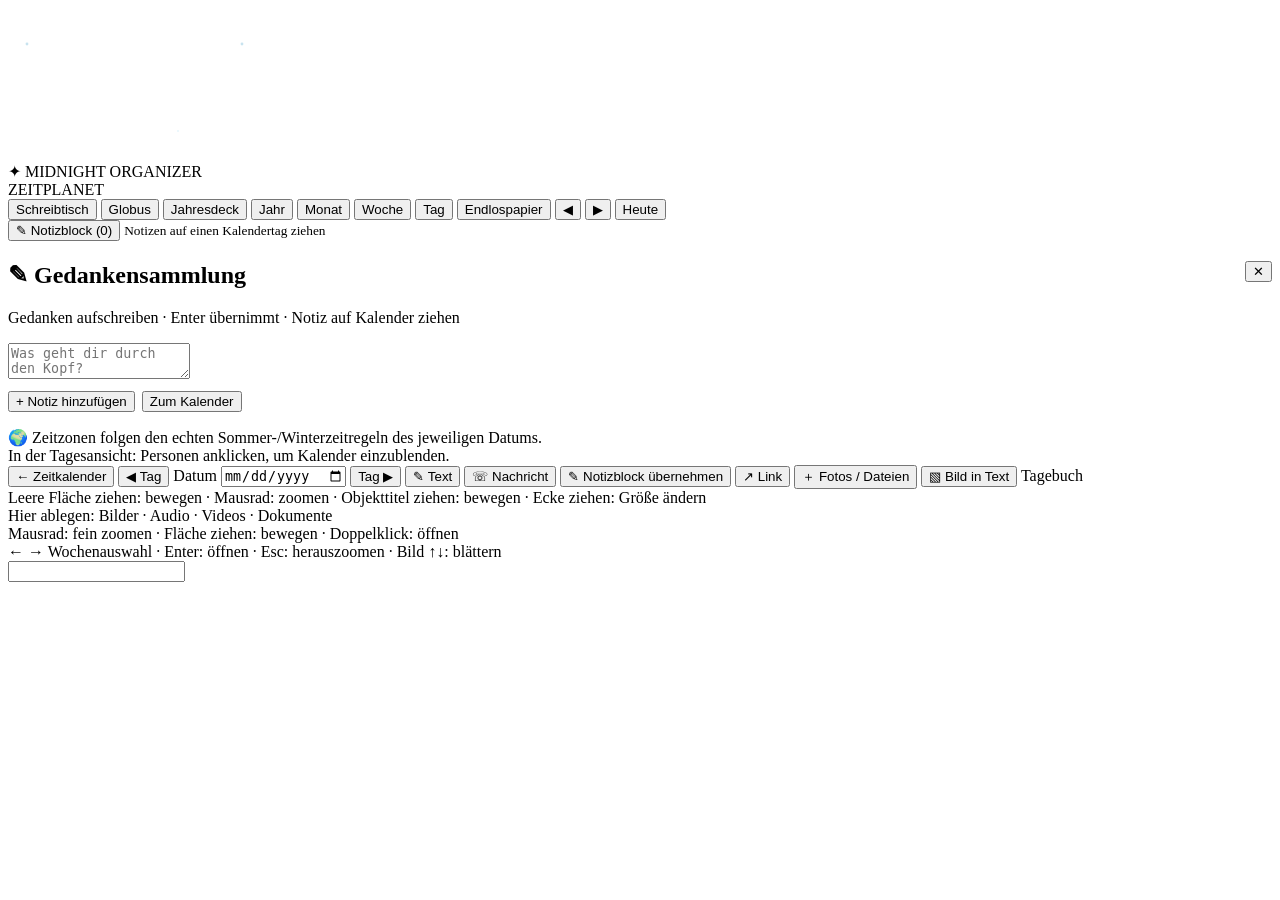
==== web/index.html @ ccb2a014 "Version7 kauderwelsch" ====
<!doctype html>
<html lang="de">
<head>
<meta charset="utf-8">
<meta name="viewport" content="width=device-width,initial-scale=1">
<title>Midnight Organizer · Zeitwelt V7 · Lesbar</title>
<link rel="stylesheet" href="/app.css">
<link rel="stylesheet" href="/paper.css">
</head>
<body>
<svg id="space" xmlns="http://www.w3.org/2000/svg" aria-label="Zoombarer Kalender">
<defs>
<radialGradient id="ocean" cx="35%" cy="28%">
<stop offset="0" stop-color="#3e9fb3"/>
<stop offset=".5" stop-color="#166b91"/>
<stop offset="1" stop-color="#062339"/>
</radialGradient>
<radialGradient id="light" cx="28%" cy="24%">
<stop offset="0" stop-color="#c4fbe4" stop-opacity=".36"/>
<stop offset="1" stop-color="#185078" stop-opacity="0"/>
</radialGradient>
<linearGradient id="northTint" x1="0" y1="0" x2="0" y2="1">
<stop offset="0" stop-color="#f4bd7b" stop-opacity=".3"/>
<stop offset="1" stop-color="#f4bd7b" stop-opacity="0"/>
</linearGradient>
<linearGradient id="southTint" x1="0" y1="1" x2="0" y2="0">
<stop offset="0" stop-color="#75c9ff" stop-opacity=".25"/>
<stop offset="1" stop-color="#75c9ff" stop-opacity="0"/>
</linearGradient>
<filter id="shadow" x="-50%" y="-50%" width="200%" height="200%">
<feDropShadow dx="0" dy="12" stdDeviation="17" flood-color="#000" flood-opacity=".7"/>
</filter>
<pattern id="stars" width="215" height="190" patternUnits="userSpaceOnUse">
<circle cx="19" cy="36" r="1.4" fill="#b1d7e9" opacity=".7"/>
<circle cx="170" cy="123" r="1" fill="#c5e8f7" opacity=".44"/>
<circle cx="107" cy="177" r="1.9" fill="#71adcb" opacity=".36"/>
</pattern>
<clipPath id="earthClip">
<circle cx="0" cy="0" r="350"/>
</clipPath>
</defs>
<g id="camera">
<rect x="-9000" y="-9000" width="18000" height="18000" fill="url(#stars)" pointer-events="none"/>
<g id="world">
</g>
</g>
</svg>
<div id="top">
<div class="glass">
<div class="brand">✦ MIDNIGHT ORGANIZER</div>
<div class="minor" id="range">ZEITPLANET</div>
<div id="zoomtrack">
<div id="zoomfill">
</div>
</div>
</div>
<div class="glass buttons" id="levels">
<button data-level="-1">Schreibtisch</button>
<button data-level="0">Globus</button>
<button data-level="1">Jahresdeck</button>
<button data-level="2">Jahr</button>
<button data-level="3">Monat</button>
<button data-level="4">Woche</button>
<button data-level="5">Tag</button>
<button data-level="6">Endlospapier</button>
<button id="prev">◀</button>
<button id="next">▶</button>
<button id="today">Heute</button>
</div>
<div class="glass" id="people">
</div>
</div>
<div id="tray">
<button id="openNotes">✎ Notizblock (<span id="noteCount">0</span>)</button>
<small>Notizen auf einen Kalendertag ziehen</small>
</div>
<section id="notepad">
<button id="closeNotes" style="float:right">✕</button>
<h2>✎ Gedankensammlung</h2>
<p class="hint">Gedanken aufschreiben · Enter übernimmt · Notiz auf Kalender ziehen</p>
<textarea id="noteInput" placeholder="Was geht dir durch den Kopf?">
</textarea>
<div style="display:flex;gap:7px;margin-top:8px">
<button id="addNote">+ Notiz hinzufügen</button>
<button id="noteCalendar">Zum Kalender</button>
</div>
<ul id="noteList">
</ul>
</section>
<div id="tip">🌍 Zeitzonen folgen den echten Sommer-/Winterzeitregeln des jeweiligen Datums. <br>In der Tagesansicht: Personen anklicken, um Kalender einzublenden.</div>
<section id="paperOverlay" aria-label="Endlos-Tagebuch">
<div id="paperWorld">
<div id="paperCanvas">
</div>
</div>
<nav id="paperToolbar">
<button onclick="window.paperAPI?.back()">← Zeitkalender</button>
<button id="paperPrev">◀ Tag</button>
<label>Datum <input id="paperDay" type="date">
</label>
<button id="paperNext">Tag ▶</button>
<button id="paperAddText">✎ Text</button>
<button id="paperAddMsg">☏ Nachricht</button>
<button id="paperImportNotes">✎ Notizblock übernehmen</button>
<button id="paperAddLink">↗ Link</button>
<button id="paperAddFiles">＋ Fotos / Dateien</button>
<button id="paperFloatImg">▧ Bild in Text</button>
<input id="paperFiles" type="file" multiple hidden>
<span id="paperMsg">Tagebuch</span>
</nav>
<div id="paperHint">Leere Fläche ziehen: bewegen · Mausrad: zoomen · Objekttitel ziehen: bewegen · Ecke ziehen: Größe ändern</div>
<div id="paperDrop">Hier ablegen: Bilder · Audio · Videos · Dokumente</div>
</section>
<div id="bottom">
<div class="bubble" id="status">Mausrad: fein zoomen · Fläche ziehen: bewegen · Doppelklick: öffnen</div>
<div class="bubble">← → Wochenauswahl · Enter: öffnen · Esc: herauszoomen · Bild ↑↓: blättern</div>
</div>
<input id="editor" aria-label="Kartentitel bearbeiten" maxlength="140"/>
<script src="/01-state.js">
</script>
<script src="/02-time.js">
</script>
<script src="/03-storage.js">
</script>
<script src="/04-svg-utils.js">
</script>
<script src="/05-scenes.js">
</script>
<script src="/06-camera.js">
</script>
<script src="/07-input.js">
</script>
<script src="/08-start.js">
</script>
<script src="/paper.js">
</script>
</body>
</html>
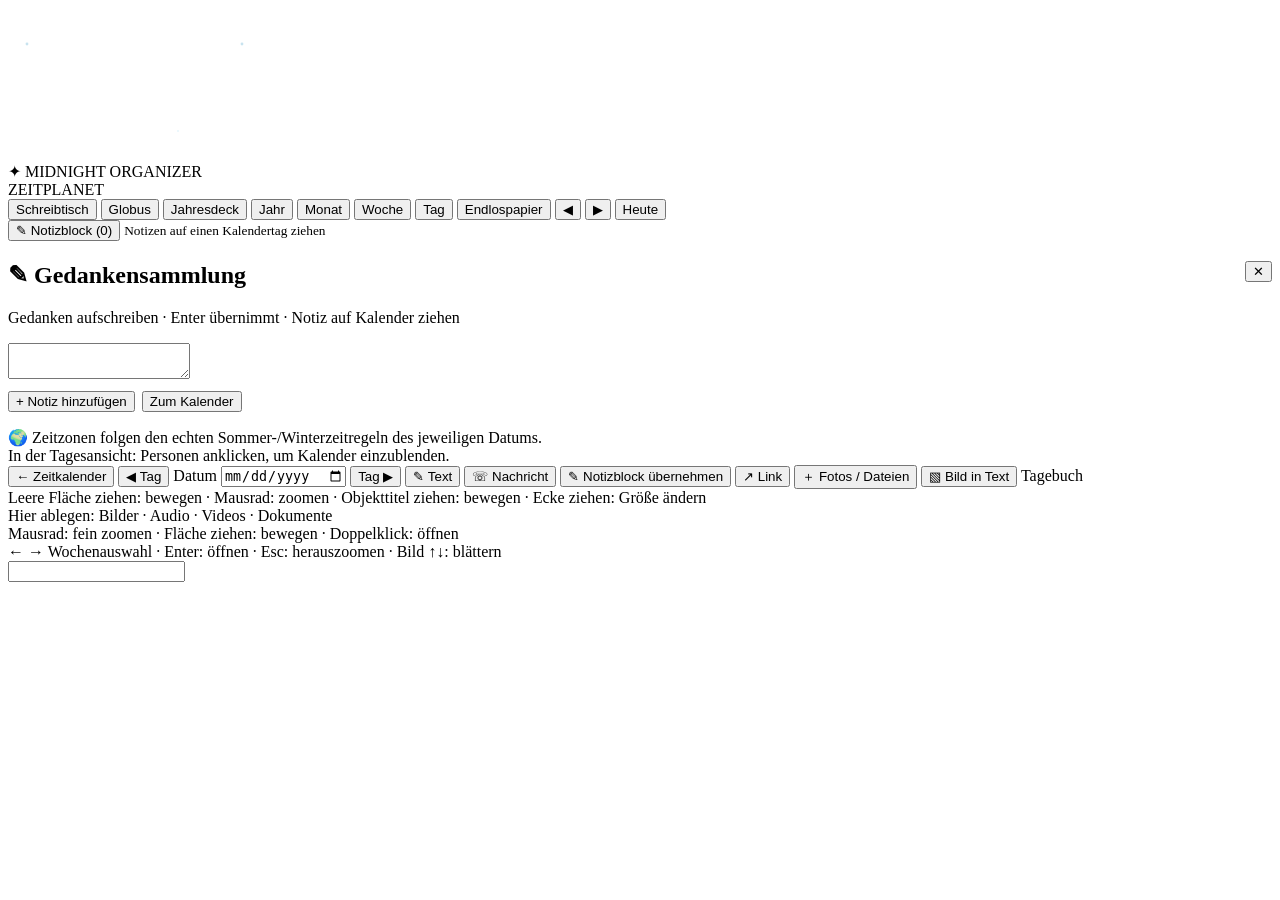
==== commit b0fcd275: "Langsam wird's leserlicher!" ====
--- a/web/index.html
+++ b/web/index.html
@@ -1,139 +1,143 @@
 <!doctype html>
 <html lang="de">
-<head>
-<meta charset="utf-8">
-<meta name="viewport" content="width=device-width,initial-scale=1">
-<title>Midnight Organizer · Zeitwelt V7 · Lesbar</title>
-<link rel="stylesheet" href="/app.css">
-<link rel="stylesheet" href="/paper.css">
-</head>
-<body>
-<svg id="space" xmlns="http://www.w3.org/2000/svg" aria-label="Zoombarer Kalender">
-<defs>
-<radialGradient id="ocean" cx="35%" cy="28%">
-<stop offset="0" stop-color="#3e9fb3"/>
-<stop offset=".5" stop-color="#166b91"/>
-<stop offset="1" stop-color="#062339"/>
-</radialGradient>
-<radialGradient id="light" cx="28%" cy="24%">
-<stop offset="0" stop-color="#c4fbe4" stop-opacity=".36"/>
-<stop offset="1" stop-color="#185078" stop-opacity="0"/>
-</radialGradient>
-<linearGradient id="northTint" x1="0" y1="0" x2="0" y2="1">
-<stop offset="0" stop-color="#f4bd7b" stop-opacity=".3"/>
-<stop offset="1" stop-color="#f4bd7b" stop-opacity="0"/>
-</linearGradient>
-<linearGradient id="southTint" x1="0" y1="1" x2="0" y2="0">
-<stop offset="0" stop-color="#75c9ff" stop-opacity=".25"/>
-<stop offset="1" stop-color="#75c9ff" stop-opacity="0"/>
-</linearGradient>
-<filter id="shadow" x="-50%" y="-50%" width="200%" height="200%">
-<feDropShadow dx="0" dy="12" stdDeviation="17" flood-color="#000" flood-opacity=".7"/>
-</filter>
-<pattern id="stars" width="215" height="190" patternUnits="userSpaceOnUse">
-<circle cx="19" cy="36" r="1.4" fill="#b1d7e9" opacity=".7"/>
-<circle cx="170" cy="123" r="1" fill="#c5e8f7" opacity=".44"/>
-<circle cx="107" cy="177" r="1.9" fill="#71adcb" opacity=".36"/>
-</pattern>
-<clipPath id="earthClip">
-<circle cx="0" cy="0" r="350"/>
-</clipPath>
-</defs>
-<g id="camera">
-<rect x="-9000" y="-9000" width="18000" height="18000" fill="url(#stars)" pointer-events="none"/>
-<g id="world">
-</g>
-</g>
-</svg>
-<div id="top">
-<div class="glass">
-<div class="brand">✦ MIDNIGHT ORGANIZER</div>
-<div class="minor" id="range">ZEITPLANET</div>
-<div id="zoomtrack">
-<div id="zoomfill">
-</div>
-</div>
-</div>
-<div class="glass buttons" id="levels">
-<button data-level="-1">Schreibtisch</button>
-<button data-level="0">Globus</button>
-<button data-level="1">Jahresdeck</button>
-<button data-level="2">Jahr</button>
-<button data-level="3">Monat</button>
-<button data-level="4">Woche</button>
-<button data-level="5">Tag</button>
-<button data-level="6">Endlospapier</button>
-<button id="prev">◀</button>
-<button id="next">▶</button>
-<button id="today">Heute</button>
-</div>
-<div class="glass" id="people">
-</div>
-</div>
-<div id="tray">
-<button id="openNotes">✎ Notizblock (<span id="noteCount">0</span>)</button>
-<small>Notizen auf einen Kalendertag ziehen</small>
-</div>
-<section id="notepad">
-<button id="closeNotes" style="float:right">✕</button>
-<h2>✎ Gedankensammlung</h2>
-<p class="hint">Gedanken aufschreiben · Enter übernimmt · Notiz auf Kalender ziehen</p>
-<textarea id="noteInput" placeholder="Was geht dir durch den Kopf?">
-</textarea>
-<div style="display:flex;gap:7px;margin-top:8px">
-<button id="addNote">+ Notiz hinzufügen</button>
-<button id="noteCalendar">Zum Kalender</button>
-</div>
-<ul id="noteList">
-</ul>
-</section>
-<div id="tip">🌍 Zeitzonen folgen den echten Sommer-/Winterzeitregeln des jeweiligen Datums. <br>In der Tagesansicht: Personen anklicken, um Kalender einzublenden.</div>
-<section id="paperOverlay" aria-label="Endlos-Tagebuch">
-<div id="paperWorld">
-<div id="paperCanvas">
-</div>
-</div>
-<nav id="paperToolbar">
-<button onclick="window.paperAPI?.back()">← Zeitkalender</button>
-<button id="paperPrev">◀ Tag</button>
-<label>Datum <input id="paperDay" type="date">
-</label>
-<button id="paperNext">Tag ▶</button>
-<button id="paperAddText">✎ Text</button>
-<button id="paperAddMsg">☏ Nachricht</button>
-<button id="paperImportNotes">✎ Notizblock übernehmen</button>
-<button id="paperAddLink">↗ Link</button>
-<button id="paperAddFiles">＋ Fotos / Dateien</button>
-<button id="paperFloatImg">▧ Bild in Text</button>
-<input id="paperFiles" type="file" multiple hidden>
-<span id="paperMsg">Tagebuch</span>
-</nav>
-<div id="paperHint">Leere Fläche ziehen: bewegen · Mausrad: zoomen · Objekttitel ziehen: bewegen · Ecke ziehen: Größe ändern</div>
-<div id="paperDrop">Hier ablegen: Bilder · Audio · Videos · Dokumente</div>
-</section>
-<div id="bottom">
-<div class="bubble" id="status">Mausrad: fein zoomen · Fläche ziehen: bewegen · Doppelklick: öffnen</div>
-<div class="bubble">← → Wochenauswahl · Enter: öffnen · Esc: herauszoomen · Bild ↑↓: blättern</div>
-</div>
-<input id="editor" aria-label="Kartentitel bearbeiten" maxlength="140"/>
-<script src="/01-state.js">
-</script>
-<script src="/02-time.js">
-</script>
-<script src="/03-storage.js">
-</script>
-<script src="/04-svg-utils.js">
-</script>
-<script src="/05-scenes.js">
-</script>
-<script src="/06-camera.js">
-</script>
-<script src="/07-input.js">
-</script>
-<script src="/08-start.js">
-</script>
-<script src="/paper.js">
-</script>
-</body>
+    <head>
+        <meta charset="utf-8">
+        <meta name="viewport" content="width=device-width,initial-scale=1">
+        <title>Midnight Organizer · Zeitwelt V8 · Unterrichtscode</title>
+        <link rel="stylesheet" href="/app.css">
+        <link rel="stylesheet" href="/paper.css">
+    </head>
+    <body>
+        <svg id="space" xmlns="http://www.w3.org/2000/svg" aria-label="Zoombarer Kalender">
+            <defs>
+                <radialGradient id="ocean" cx="35%" cy="28%">
+                    <stop offset="0" stop-color="#3e9fb3"/>
+                    <stop offset=".5" stop-color="#166b91"/>
+                    <stop offset="1" stop-color="#062339"/>
+                </radialGradient>
+                <radialGradient id="light" cx="28%" cy="24%">
+                    <stop offset="0" stop-color="#c4fbe4" stop-opacity=".36"/>
+                    <stop offset="1" stop-color="#185078" stop-opacity="0"/>
+                </radialGradient>
+                <linearGradient id="northTint" x1="0" y1="0" x2="0" y2="1">
+                    <stop offset="0" stop-color="#f4bd7b" stop-opacity=".3"/>
+                    <stop offset="1" stop-color="#f4bd7b" stop-opacity="0"/>
+                </linearGradient>
+                <linearGradient id="southTint" x1="0" y1="1" x2="0" y2="0">
+                    <stop offset="0" stop-color="#75c9ff" stop-opacity=".25"/>
+                    <stop offset="1" stop-color="#75c9ff" stop-opacity="0"/>
+                </linearGradient>
+                <filter id="shadow" x="-50%" y="-50%" width="200%" height="200%">
+                    <feDropShadow dx="0" dy="12" stdDeviation="17" flood-color="#000" flood-opacity=".7"/>
+                </filter>
+                <pattern id="stars" width="215" height="190" patternUnits="userSpaceOnUse">
+                    <circle cx="19" cy="36" r="1.4" fill="#b1d7e9" opacity=".7"/>
+                    <circle cx="170" cy="123" r="1" fill="#c5e8f7" opacity=".44"/>
+                    <circle cx="107" cy="177" r="1.9" fill="#71adcb" opacity=".36"/>
+                </pattern>
+                <clipPath id="earthClip">
+                    <circle cx="0" cy="0" r="350"/>
+                </clipPath>
+            </defs>
+            <g id="camera">
+                <rect x="-9000" y="-9000" width="18000" height="18000" fill="url(#stars)" pointer-events="none"/>
+                <g id="world">
+                </g>
+            </g>
+        </svg>
+        <div id="top">
+            <div class="glass">
+                <div class="brand">✦ MIDNIGHT ORGANIZER</div>
+                <div class="minor" id="range">ZEITPLANET</div>
+                <div id="zoomtrack">
+                    <div id="zoomfill">
+                    </div>
+                </div>
+            </div>
+            <div class="glass buttons" id="levels">
+                <button data-level="-1">Schreibtisch</button>
+                <button data-level="0">Globus</button>
+                <button data-level="1">Jahresdeck</button>
+                <button data-level="2">Jahr</button>
+                <button data-level="3">Monat</button>
+                <button data-level="4">Woche</button>
+                <button data-level="5">Tag</button>
+                <button data-level="6">Endlospapier</button>
+                <button id="prev">◀</button>
+                <button id="next">▶</button>
+                <button id="today">Heute</button>
+            </div>
+            <div class="glass" id="people">
+            </div>
+        </div>
+        <div id="tray">
+            <button id="openNotes">✎ Notizblock (<span id="noteCount">0</span>)</button>
+            <small>Notizen auf einen Kalendertag ziehen</small>
+        </div>
+        <section id="notepad">
+            <button id="closeNotes" style="float:right">✕</button>
+            <h2>✎ Gedankensammlung</h2>
+            <p class="hint">Gedanken aufschreiben · Enter übernimmt · Notiz auf Kalender ziehen</p>
+            <textarea id="noteInput" placeholder="Was geht dir durch den Kopf?">
+            </textarea>
+            <div style="display:flex;gap:7px;margin-top:8px">
+                <button id="addNote">+ Notiz hinzufügen</button>
+                <button id="noteCalendar">Zum Kalender</button>
+            </div>
+            <ul id="noteList">
+            </ul>
+        </section>
+        <div id="tip">🌍 Zeitzonen folgen den echten Sommer-/Winterzeitregeln des jeweiligen Datums. <br>In der Tagesansicht: Personen anklicken, um Kalender einzublenden.</div>
+        <section id="paperOverlay" aria-label="Endlos-Tagebuch">
+            <div id="paperWorld">
+                <div id="paperCanvas">
+                </div>
+            </div>
+            <nav id="paperToolbar">
+                <button onclick="window.paperAPI?.back()">← Zeitkalender</button>
+                <button id="paperPrev">◀ Tag</button>
+                <label>Datum <input id="paperDay" type="date">
+                </label>
+                <button id="paperNext">Tag ▶</button>
+                <button id="paperAddText">✎ Text</button>
+                <button id="paperAddMsg">☏ Nachricht</button>
+                <button id="paperImportNotes">✎ Notizblock übernehmen</button>
+                <button id="paperAddLink">↗ Link</button>
+                <button id="paperAddFiles">＋ Fotos / Dateien</button>
+                <button id="paperFloatImg">▧ Bild in Text</button>
+                <input id="paperFiles" type="file" multiple hidden>
+                <span id="paperMsg">Tagebuch</span>
+            </nav>
+            <div id="paperHint">Leere Fläche ziehen: bewegen · Mausrad: zoomen · Objekttitel ziehen: bewegen · Ecke ziehen: Größe ändern</div>
+            <div id="paperDrop">Hier ablegen: Bilder · Audio · Videos · Dokumente</div>
+        </section>
+        <div id="bottom">
+            <div class="bubble" id="status">Mausrad: fein zoomen · Fläche ziehen: bewegen · Doppelklick: öffnen</div>
+            <div class="bubble">← → Wochenauswahl · Enter: öffnen · Esc: herauszoomen · Bild ↑↓: blättern</div>
+        </div>
+        <input id="editor" aria-label="Kartentitel bearbeiten" maxlength="140"/>
+        <script src="/01-state.js">
+        </script>
+        <script src="/02-time.js">
+        </script>
+        <script src="/03-storage.js">
+        </script>
+        <script src="/04-svg-utils.js">
+        </script>
+        <script src="/05a-desktop.js"></script>
+        <script src="/05b-globe.js"></script>
+        <!-- Die großen Kalenderansichten sind bewusst getrennt. -->
+        <script src="/05c-year.js"></script>
+        <script src="/05d-month.js"></script>
+        <script src="/05e-week.js"></script>
+        <script src="/05f-day.js"></script>
+        <script src="/06-camera.js">
+        </script>
+        <script src="/07-input.js">
+        </script>
+        <script src="/08-start.js">
+        </script>
+        <script src="/paper.js">
+        </script>
+    </body>
 </html>
-
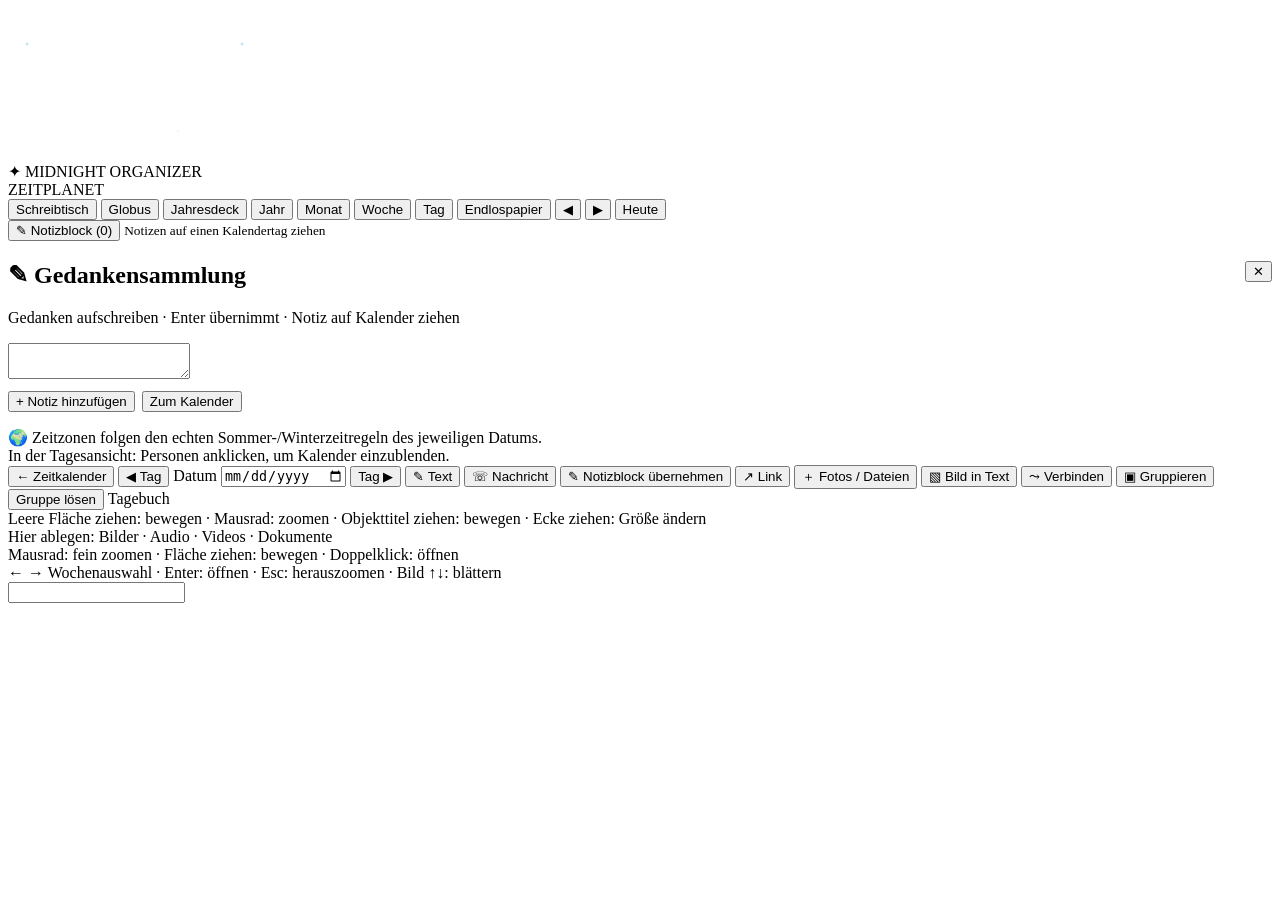
==== commit 1af5d7e7: "Endless paper functions" ====
--- a/web/index.html
+++ b/web/index.html
@@ -3,7 +3,7 @@
     <head>
         <meta charset="utf-8">
         <meta name="viewport" content="width=device-width,initial-scale=1">
-        <title>Midnight Organizer · Zeitwelt V8 · Unterrichtscode</title>
+        <title>Midnight Organizer · Zeitwelt V10 · Unterrichtscode</title>
         <link rel="stylesheet" href="/app.css">
         <link rel="stylesheet" href="/paper.css">
     </head>
@@ -87,6 +87,26 @@
             <ul id="noteList">
             </ul>
         </section>
+        <section id="websiteEditor" class="website-editor" hidden aria-label="Website-Redaktion">
+            <div class="website-editor-panel">
+                <header>
+                    <h2>📰 Werkstatt-Zeitung · Redaktion</h2>
+                    <button id="websiteClose" type="button">Schließen ×</button>
+                </header>
+                <p>Lokaler Website-Entwurf – noch keine automatische Veröffentlichung.</p>
+                <label for="websiteTitle">Überschrift</label>
+                <input id="websiteTitle" type="text" maxlength="180">
+                <label for="websiteIntroduction">Einleitung</label>
+                <textarea id="websiteIntroduction" rows="3"></textarea>
+                <label for="websiteContent">Artikel / Website-Inhalt</label>
+                <textarea id="websiteContent" rows="7"></textarea>
+                <div class="website-actions">
+                    <span id="websiteSaveStatus">Lokal gespeichert</span>
+                    <button id="websiteExport" type="button">HTML-Entwurf exportieren</button>
+                </div>
+                <div class="website-preview" id="websitePreview"></div>
+            </div>
+        </section>
         <div id="tip">🌍 Zeitzonen folgen den echten Sommer-/Winterzeitregeln des jeweiligen Datums. <br>In der Tagesansicht: Personen anklicken, um Kalender einzublenden.</div>
         <section id="paperOverlay" aria-label="Endlos-Tagebuch">
             <div id="paperWorld">
@@ -105,6 +125,9 @@
                 <button id="paperAddLink">↗ Link</button>
                 <button id="paperAddFiles">＋ Fotos / Dateien</button>
                 <button id="paperFloatImg">▧ Bild in Text</button>
+                <button id="paperConnect">⤳ Verbinden</button>
+                <button id="paperGroup">▣ Gruppieren</button>
+                <button id="paperUngroup">Gruppe lösen</button>
                 <input id="paperFiles" type="file" multiple hidden>
                 <span id="paperMsg">Tagebuch</span>
             </nav>
@@ -116,14 +139,10 @@
             <div class="bubble">← → Wochenauswahl · Enter: öffnen · Esc: herauszoomen · Bild ↑↓: blättern</div>
         </div>
         <input id="editor" aria-label="Kartentitel bearbeiten" maxlength="140"/>
-        <script src="/01-state.js">
-        </script>
-        <script src="/02-time.js">
-        </script>
-        <script src="/03-storage.js">
-        </script>
-        <script src="/04-svg-utils.js">
-        </script>
+        <script src="/01-state.js"></script>
+        <script src="/02-time.js"></script>
+        <script src="/03-storage.js"></script>
+        <script src="/04-svg-utils.js"></script>
         <script src="/05a-desktop.js"></script>
         <script src="/05b-globe.js"></script>
         <!-- Die großen Kalenderansichten sind bewusst getrennt. -->
@@ -131,13 +150,14 @@
         <script src="/05d-month.js"></script>
         <script src="/05e-week.js"></script>
         <script src="/05f-day.js"></script>
-        <script src="/06-camera.js">
-        </script>
-        <script src="/07-input.js">
-        </script>
-        <script src="/08-start.js">
-        </script>
-        <script src="/paper.js">
-        </script>
+        <script src="/06-camera.js"></script>
+        <script src="/07-input.js"></script>
+        <script src="/09-minute-planning.js"></script>
+        <script src="/website-editor.js"></script>
+        <script src="/08-start.js"></script>
+        <!-- Zuerst die gut lesbare API-Hilfe, dann der Tagebucheditor. -->
+        <script src="/paper-network.js"></script>
+        <script src="/paper-relations.js"></script>
+        <script src="/paper.js"></script>
     </body>
 </html>
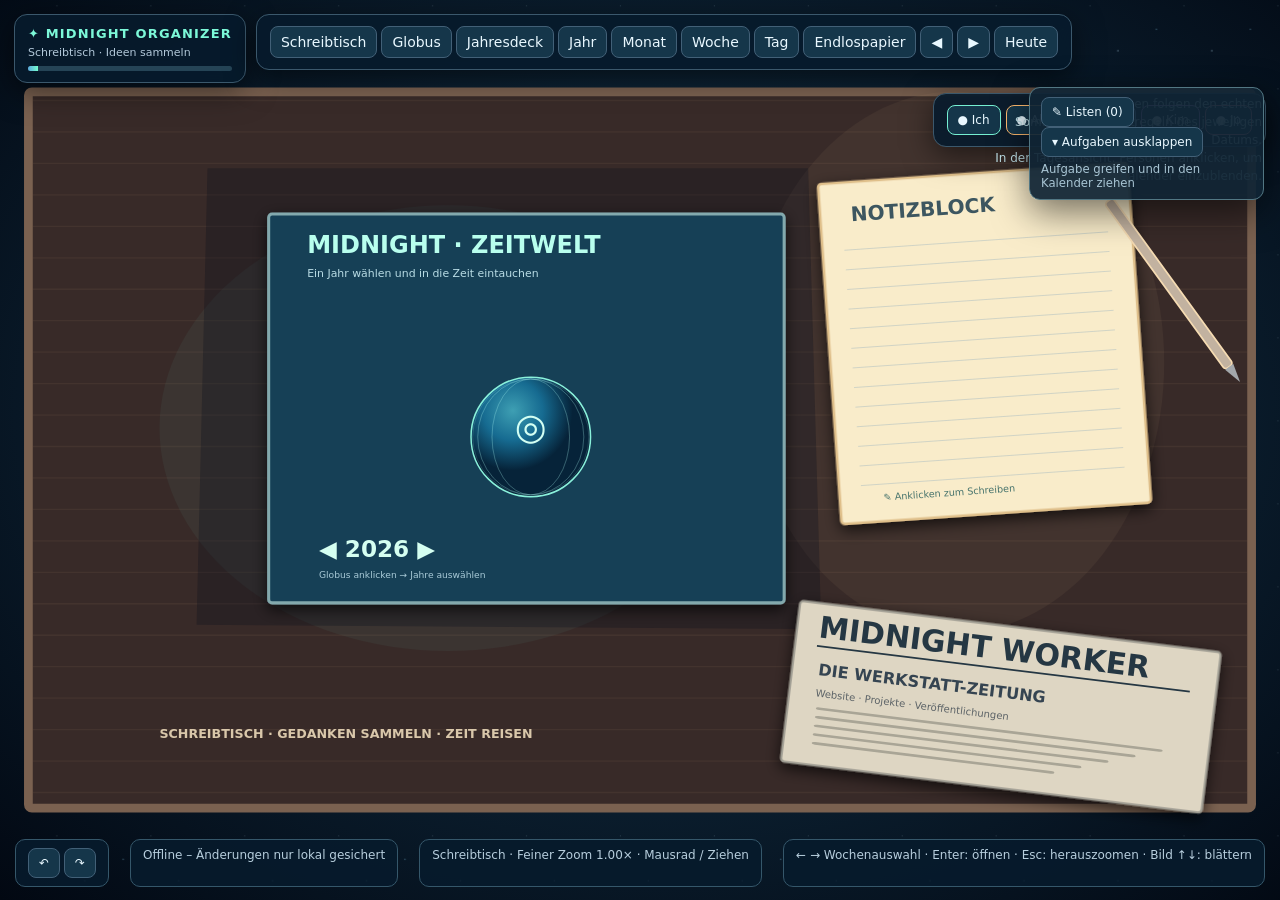
==== commit 1986a68f: "Zufriedenstellendes erstes Ergebnis Termine können angelegt und bearbeitet werden man kann eintragun" ====
--- a/web/index.html
+++ b/web/index.html
@@ -3,9 +3,9 @@
     <head>
         <meta charset="utf-8">
         <meta name="viewport" content="width=device-width,initial-scale=1">
-        <title>Midnight Organizer · Zeitwelt V10 · Unterrichtscode</title>
-        <link rel="stylesheet" href="/app.css">
-        <link rel="stylesheet" href="/paper.css">
+        <title>Midnight Organizer · Zeitwelt V13 · Karten und Listen</title>
+        <link rel="stylesheet" href="app.css">
+        <link rel="stylesheet" href="paper.css">
     </head>
     <body>
         <svg id="space" xmlns="http://www.w3.org/2000/svg" aria-label="Zoombarer Kalender">
@@ -71,21 +71,24 @@
             </div>
         </div>
         <div id="tray">
-            <button id="openNotes">✎ Notizblock (<span id="noteCount">0</span>)</button>
-            <small>Notizen auf einen Kalendertag ziehen</small>
+            <button id="openNotes">✎ Listen (<span id="noteCount">0</span>)</button>
+            <button id="toggleTaskTray" type="button">▾ Aufgaben ausklappen</button>
+            <div id="taskTrayList" hidden></div>
+            <small>Aufgabe greifen und in den Kalender ziehen</small>
         </div>
-        <section id="notepad">
-            <button id="closeNotes" style="float:right">✕</button>
-            <h2>✎ Gedankensammlung</h2>
-            <p class="hint">Gedanken aufschreiben · Enter übernimmt · Notiz auf Kalender ziehen</p>
-            <textarea id="noteInput" placeholder="Was geht dir durch den Kopf?">
-            </textarea>
-            <div style="display:flex;gap:7px;margin-top:8px">
-                <button id="addNote">+ Notiz hinzufügen</button>
-                <button id="noteCalendar">Zum Kalender</button>
+        <section id="notepad" aria-label="Aufgaben- und Ideenliste">
+            <header class="notepad-header">
+                <h2>✎ Mein Notizblock</h2>
+                <button id="closeNotes" type="button">✕</button>
+            </header>
+            <p class="hint">Enter: neue Zeile · Klick: bearbeiten · Ziehen: sortieren</p>
+            <ul id="noteList"></ul>
+            <input id="noteInput" type="text"
+                   placeholder="Neuen Punkt eingeben und Enter drücken">
+            <div class="notepad-actions">
+                <button id="addNote" type="button">+ Hinzufügen</button>
+                <button id="noteCalendar" type="button">Zum Kalender</button>
             </div>
-            <ul id="noteList">
-            </ul>
         </section>
         <section id="websiteEditor" class="website-editor" hidden aria-label="Website-Redaktion">
             <div class="website-editor-panel">
@@ -135,29 +138,62 @@
             <div id="paperDrop">Hier ablegen: Bilder · Audio · Videos · Dokumente</div>
         </section>
         <div id="bottom">
-            <div class="bubble" id="status">Mausrad: fein zoomen · Fläche ziehen: bewegen · Doppelklick: öffnen</div>
+            <div class="bubble"><button id="undoCalendar" title="Rückgängig (Strg+Z)">↶</button> <button id="redoCalendar" title="Wiederholen (Strg+Y)">↷</button></div>
+            <div class="bubble" id="calendarSaveStatus">Kalender wird geladen …</div>
+            <div class="bubble" id="status">Mausrad: fein zoomen · Fläche ziehen: bewegen · Karte: Klick auswählen · E bearbeiten · Entf/X löschen · Doppelklick bearbeiten</div>
             <div class="bubble">← → Wochenauswahl · Enter: öffnen · Esc: herauszoomen · Bild ↑↓: blättern</div>
         </div>
-        <input id="editor" aria-label="Kartentitel bearbeiten" maxlength="140"/>
-        <script src="/01-state.js"></script>
-        <script src="/02-time.js"></script>
-        <script src="/03-storage.js"></script>
-        <script src="/04-svg-utils.js"></script>
-        <script src="/05a-desktop.js"></script>
-        <script src="/05b-globe.js"></script>
+        <div id="calendarConflict" hidden role="dialog" aria-label="Konflikt bei Kalenderspeicherung">
+            <strong>Die Termine wurden auf einem anderen Rechner geändert.</strong>
+            <p>Welchen Stand möchtest du behalten?</p>
+            <button id="useServer">Serverstand laden</button>
+            <button id="keepLocal">Meine Änderungen überschreiben den Server</button>
+        </div>
+        <input id="editor" aria-label="Kartentitel bearbeiten" maxlength="140" hidden>
+        <section id="appointmentDialog" class="appointment-dialog" hidden
+                 aria-label="Termin bearbeiten">
+            <div class="appointment-panel">
+                <header>
+                    <h2>Termin bearbeiten</h2>
+                    <button id="appointmentClose" type="button">✕</button>
+                </header>
+                <label>Titel <input id="appointmentTitle" type="text" maxlength="140"></label>
+                <label>Beginn <input id="appointmentStart" type="datetime-local"></label>
+                <label>Ende <input id="appointmentEnd" type="datetime-local"></label>
+                <label>Kalender <select id="appointmentOwner"></select></label>
+                <p class="editor-hint">Änderungen werden beim Verlassen eines Feldes gespeichert. Die Uhrzeiten beziehen sich auf die Zeitzone des ausgewählten Kalenders.</p>
+                <div class="appointment-actions">
+                    <button id="appointmentDelete" type="button">Termin löschen</button>
+                    <button id="appointmentDone" type="button">Fertig</button>
+                </div>
+                <p id="appointmentEditorStatus" aria-live="polite"></p>
+            </div>
+        </section>
+        <script src="01-state.js"></script>
+        <script src="02-time.js"></script>
+        <script src="03-storage.js"></script>
+        <script src="04-svg-utils.js"></script>
+        <script src="05a-desktop.js"></script>
+        <script src="05b-globe.js"></script>
         <!-- Die großen Kalenderansichten sind bewusst getrennt. -->
-        <script src="/05c-year.js"></script>
-        <script src="/05d-month.js"></script>
-        <script src="/05e-week.js"></script>
-        <script src="/05f-day.js"></script>
-        <script src="/06-camera.js"></script>
-        <script src="/07-input.js"></script>
-        <script src="/09-minute-planning.js"></script>
-        <script src="/website-editor.js"></script>
-        <script src="/08-start.js"></script>
+        <script src="05c-year.js"></script>
+        <script src="05d-month.js"></script>
+        <script src="05e-week.js"></script>
+        <script src="05f-day.js"></script>
+        <script src="06-camera.js"></script>
+        <script src="10-calendar-sync.js"></script>
+        <script src="11-day-interaction.js"></script>
+        <script src="12-appointment-editor.js"></script>
+        <script src="14-appointment-selection.js"></script>
+        <script src="15-time-drawing.js"></script>
+        <script src="07-input.js"></script>
+        <script src="09-minute-planning.js"></script>
+        <script src="13-notepad.js"></script>
+        <script src="website-editor.js"></script>
+        <script src="08-start.js"></script>
         <!-- Zuerst die gut lesbare API-Hilfe, dann der Tagebucheditor. -->
-        <script src="/paper-network.js"></script>
-        <script src="/paper-relations.js"></script>
-        <script src="/paper.js"></script>
+        <script src="paper-network.js"></script>
+        <script src="paper-relations.js"></script>
+        <script src="paper.js"></script>
     </body>
 </html>
--- a/web/app.css
+++ b/web/app.css
@@ -0,0 +1,442 @@
+:root {
+    color-scheme: dark;
+    --a: #71f6d0;
+    --ink: #eaf8ff;
+}
+
+* {
+    box-sizing: border-box;
+}
+
+html, body {
+    margin: 0;
+    width: 100%;
+    height: 100%;
+    overflow: hidden;
+    background: #030b16;
+    color: var(--ink);
+    font: 14px system-ui,Segoe UI,sans-serif;
+}
+
+#space {
+    width: 100vw;
+    height: 100vh;
+    display: block;
+    cursor: grab;
+    touch-action: none;
+    background: radial-gradient(ellipse at 52% 46%,#264a56 0%,#0c2132 48%,#020812 100%);
+}
+
+#space.moving {
+    cursor: grabbing;
+}
+
+button {
+    font: inherit;
+    color: #e9f8ff;
+    background: #15364a;
+    border: 1px solid #426077;
+    border-radius: 8px;
+    padding: 7px 10px;
+    cursor: pointer;
+}
+
+button: hover,button.active {
+    background: #24625e;
+    border-color: #86ffde;
+}
+
+#top {
+    position: fixed;
+    top: 14px;
+    left: 14px;
+    right: 14px;
+    display: flex;
+    align-items: flex-start;
+    gap: 10px;
+    flex-wrap: wrap;
+    pointer-events: none;
+}
+
+.glass {
+    pointer-events: auto;
+    background: #071b2ce9;
+    border: 1px solid #3b586c;
+    border-radius: 13px;
+    padding: 11px 13px;
+    box-shadow: 0 8px 30px #0008;
+    backdrop-filter: blur(12px);
+}
+
+.brand {
+    font-weight: 800;
+    color: #7cf8d8;
+    letter-spacing: .09em;
+    font-size: 13px;
+}
+
+.minor {
+    color: #b2c8d9;
+    font-size: 11px;
+    margin-top: 5px;
+}
+
+.buttons {
+    display: flex;
+    gap: 4px;
+    align-items: center;
+    flex-wrap: wrap;
+}
+
+#people {
+    margin-left: auto;
+    display: flex;
+    gap: 5px;
+    flex-wrap: wrap;
+    max-width: 40vw;
+}
+
+.person {
+    font-size: 12px;
+    white-space: nowrap;
+}
+
+#bottom {
+    position: fixed;
+    bottom: 13px;
+    left: 15px;
+    right: 15px;
+    display: flex;
+    justify-content: space-between;
+    gap: 12px;
+    pointer-events: none;
+}
+
+.bubble {
+    background: #071b2ce8;
+    border: 1px solid #35576a;
+    border-radius: 10px;
+    padding: 8px 12px;
+    font-size: 12px;
+    color: #b7cedd;
+}
+
+#editor {
+    position: fixed;
+    display: none;
+    z-index: 20;
+    width: 260px;
+    max-width: 80vw;
+    padding: 10px 12px;
+    background: #e8fff9;
+    border: 2px solid #72e8c9;
+    border-radius: 9px;
+    color: #13283a;
+    font: 600 15px system-ui;
+    outline: none;
+    box-shadow: 0 12px 45px #0009;
+}
+
+#zoomtrack {
+    height: 5px;
+    border-radius: 6px;
+    background: #254456;
+    overflow: hidden;
+    margin-top: 7px;
+}
+
+#zoomfill {
+    height: 100%;
+    width: 15%;
+    background: linear-gradient(90deg,#5ca8dc,#75ffcf);
+    transition: width .13s;
+}
+
+#notepad {
+    position: fixed;
+    z-index: 50;
+    top: 94px;
+    left: 18px;
+    width: min(370px,calc(100vw - 36px));
+    max-height: calc(100vh - 155px);
+    overflow: auto;
+    background: #f6ecca;
+    color: #23313c;
+    border: 1px solid #c9ab76;
+    border-radius: 11px;
+    padding: 18px;
+    box-shadow: 0 20px 80px #000a;
+    display: none;
+    transform: rotate(-.4deg);
+}
+
+#notepad h2 {
+    margin: 0 0 10px;
+    font-size: 22px;
+    font-family: Georgia,serif;
+}
+
+#notepad .hint {
+    font-size: 12px;
+    color: #62717a;
+}
+
+#noteInput {
+    background: #fff9e6;
+    color: #242c36;
+    border: 1px solid #baab81;
+    padding: 10px;
+    width: 100%;
+    resize: vertical;
+    min-height: 55px;
+    border-radius: 6px;
+    font: 15px system-ui;
+}
+
+#notepad button {
+    color: #1c3341;
+    background: #e4d6a9;
+    border-color: #b7a77a;
+}
+
+#noteList {
+    padding: 0;
+    list-style: none;
+}
+
+#noteList li {
+    display: flex;
+    align-items: start;
+    gap: 7px;
+    padding: 9px 5px;
+    border-bottom: 1px solid #d9cba6;
+    font: 14px system-ui;
+}
+
+#noteList li span {
+    flex: 1;
+    overflow-wrap: anywhere;
+    cursor: grab;
+}
+
+#noteList button {
+    font-size: 11px;
+    padding: 4px;
+}
+
+#tray {
+    position: fixed;
+    z-index: 30;
+    right: 16px;
+    top: 87px;
+    background: #102535ef;
+    border: 1px solid #527783;
+    padding: 9px 11px;
+    border-radius: 11px;
+    max-width: 235px;
+    box-shadow: 0 12px 36px #0008;
+}
+
+#tray button {
+    font-size: 12px;
+}
+
+#tray small {
+    display: block;
+    color: #a9c5d4;
+    margin-top: 5px;
+}
+
+#tip {
+    position: fixed;
+    top: 95px;
+    right: 18px;
+    max-width: 290px;
+    color: #bee0e7;
+    font-size: 12px;
+    line-height: 1.5;
+    pointer-events: none;
+    text-align: right;
+}
+
+@media(max-width:950px) {
+    #people {
+        margin-left: 0;
+        max-width: none;
+    }
+    #tip {
+        display: none;
+    }
+    #bottom .bubble:last-child {
+        display: none;
+    }
+}
+
+/* V11: Der Schreibtisch bekommt dezente Bewegung und Tiefenwirkung. */
+.desk-floating-planet {
+    transform-box: fill-box;
+    transform-origin: center;
+    animation: planet-hover 6s ease-in-out infinite;
+}
+
+.desk-notepad, .desk-newspaper {
+    transition: filter 200ms ease;
+}
+
+.desk-notepad:hover, .desk-newspaper:hover {
+    filter: brightness(1.12) drop-shadow(0 10px 12px #0006);
+}
+
+@keyframes planet-hover {
+    0%, 100% { opacity: 0.90; }
+    50% { opacity: 1; filter: drop-shadow(0 0 18px #69e9d655); }
+}
+
+@media (prefers-reduced-motion: reduce) {
+    .desk-floating-planet { animation: none; }
+}
+
+/* Die Zeitung öffnet eine lokale Redaktion mit Live-Vorschau. */
+.website-editor[hidden] { display: none; }
+.website-editor {
+    position: fixed;
+    inset: 0;
+    z-index: 70;
+    display: grid;
+    place-items: center;
+    background: #051322dd;
+    padding: 20px;
+}
+.website-editor-panel {
+    width: min(920px, 96vw);
+    max-height: 94vh;
+    overflow: auto;
+    padding: 25px;
+    border: 1px solid #5ea89e;
+    border-radius: 14px;
+    background: #122839;
+    color: #eaf8f5;
+    box-shadow: 0 22px 90px #0009;
+}
+.website-editor-panel header,
+.website-actions {
+    display: flex;
+    align-items: center;
+    justify-content: space-between;
+    gap: 14px;
+}
+.website-editor-panel label {
+    display: block;
+    margin-top: 16px;
+    margin-bottom: 5px;
+}
+.website-editor-panel input,
+.website-editor-panel textarea {
+    box-sizing: border-box;
+    width: 100%;
+    padding: 10px;
+    border: 1px solid #769d9c;
+    border-radius: 6px;
+    background: #f4f7f2;
+    color: #193039;
+    font: 15px/1.5 system-ui;
+}
+.website-preview {
+    background: #f5f1df;
+    color: #1b3946;
+    padding: 18px;
+    margin-top: 18px;
+    border-radius: 8px;
+    overflow-wrap: anywhere;
+}
+
+/* V12: Konflikt nicht verstecken; Nutzer entscheidet selbst. */
+#calendarConflict[hidden] { display: none; }
+#calendarConflict { position: fixed; z-index: 200; left: 50%; top: 38%; transform: translate(-50%, -50%); max-width: 420px; padding: 25px; border: 2px solid #ffc178; border-radius: 14px; background: #122539; box-shadow: 0 18px 90px #000c; }
+#calendarConflict button { margin: 5px 4px; }
+#calendarSaveStatus { font-size: 12px; }
+#people .person { cursor: grab; }
+#people .person.dragging { opacity: .5; }
+
+/* V13 – aufgeräumte Notizliste und Termindialog */
+[hidden] { display: none !important; }
+.notepad-header, .appointment-panel header {
+    display: flex;
+    align-items: center;
+    justify-content: space-between;
+    gap: 12px;
+}
+.notepad-actions { display: flex; gap: 8px; margin-top: 10px; }
+#noteInput { min-height: 38px; }
+#noteList li.task-row { align-items: center; padding: 5px 2px; }
+#noteList input[type="checkbox"] { width: 17px; height: 17px; }
+#noteList .task-text-input {
+    flex: 1;
+    min-width: 0;
+    padding: 7px 5px;
+    color: #253747;
+    font: 14px system-ui;
+    background: transparent;
+    border: 1px solid transparent;
+    border-radius: 4px;
+}
+#noteList .task-text-input:focus {
+    background: #fffbed;
+    border-color: #bda66c;
+    outline: none;
+}
+#noteList .task-text-input.completed {
+    color: #78837b;
+    text-decoration: line-through;
+}
+.task-drag-handle { cursor: grab; user-select: none; flex: none !important; }
+#taskTrayList { max-height: 35vh; overflow: auto; margin-top: 8px; }
+.tray-task { display: flex; align-items: center; gap: 9px; margin: 7px 0; }
+.tray-task > span:nth-child(2) {
+    flex: 1;
+    cursor: grab;
+    overflow-wrap: anywhere;
+    color: #e5f5fa;
+}
+.tray-task button { padding: 5px 7px; }
+.appointment-dialog {
+    position: fixed;
+    inset: 0;
+    z-index: 110;
+    display: grid;
+    place-items: center;
+    background: #061421c7;
+}
+.appointment-panel {
+    width: min(450px, 94vw);
+    max-height: 90vh;
+    overflow: auto;
+    background: #132b3b;
+    color: #e9faff;
+    border: 1px solid #6bb9ad;
+    border-radius: 14px;
+    box-shadow: 0 25px 90px #000c;
+    padding: 22px;
+}
+.appointment-panel h2 { margin: 0; }
+.appointment-panel label { display: grid; gap: 5px; margin: 13px 0; }
+.appointment-panel input, .appointment-panel select {
+    width: 100%;
+    padding: 9px;
+    border-radius: 7px;
+    border: 1px solid #658596;
+    background: #f3fafc;
+    color: #162836;
+    font: 15px system-ui;
+}
+.appointment-actions { display: flex; justify-content: space-between; margin-top: 12px; }
+#appointmentDelete { background: #723b49; }
+.editor-hint { font-size: 12px; color: #bbd5de; line-height: 1.5; }
+#appointmentEditorStatus { min-height: 20px; color: #a9ead7; font-size: 12px; }
+
+/* Auswahl ist sichtbar, ohne den Drag-and-drop-Griff zu verdecken. */
+.selected-appointment > rect:first-child {
+    stroke: #fff5aa;
+    stroke-width: 5;
+    filter: drop-shadow(0 0 7px #e9d88f);
+}
--- a/web/paper.css
+++ b/web/paper.css
@@ -0,0 +1,263 @@
+#paperOverlay {
+    position: fixed;
+    inset: 0;
+    z-index: 8;
+    display: none;
+    overflow: hidden;
+    background: #d6d0b9;
+    color: #263344;
+}
+
+#paperOverlay.active {
+    display: block;
+}
+
+#paperWorld {
+    position: absolute;
+    left: 0;
+    top: 0;
+    width: 100%;
+    height: 100%;
+    overflow: hidden;
+    cursor: grab;
+    background-color: #eae4cf;
+    background-image: linear-gradient(#9fa8a627 1px,transparent 1px),linear-gradient(90deg,#9fa8a627 1px,transparent 1px),repeating-linear-gradient(0deg,transparent 0px,transparent 26px,#6e9cbc16 27px);
+    background-size: 28px 28px,28px 28px,100% 28px;
+}
+
+#paperWorld.panning {
+    cursor: grabbing;
+}
+
+#paperCanvas {
+    position: absolute;
+    top: 0;
+    left: 0;
+    transform-origin: 0 0;
+    min-width: 100px;
+    min-height: 100px;
+}
+
+.paper-item {
+    position: absolute;
+    min-width: 170px;
+    min-height: 90px;
+    border: 1px solid #a49b85;
+    background: #fffdf2;
+    box-shadow: 2px 8px 25px #48566a3a;
+    border-radius: 7px;
+    resize: both;
+    overflow: auto;
+    display: flex;
+    flex-direction: column;
+    color: #233446;
+}
+
+.paper-item:focus-within,.paper-item.selected {
+    outline: 2px solid #009a8f;
+    z-index: 5;
+}
+
+.paper-item header {
+    background: #e1dfd3;
+    display: flex;
+    align-items: center;
+    gap: 7px;
+    padding: 5px 9px;
+    font: 12px system-ui;
+    cursor: move;
+    user-select: none;
+    touch-action: none;
+    flex: none;
+}
+
+.paper-item header span {
+    flex: 1;
+    overflow: hidden;
+    text-overflow: ellipsis;
+    white-space: nowrap;
+}
+
+.paper-item header button {
+    color: #546272;
+    background: transparent;
+    border: 0;
+    padding: 0 5px;
+}
+
+.paper-body {
+    flex: 1;
+    padding: 10px;
+    min-height: 40px;
+    overflow: auto;
+    font: 15px/1.5 system-ui;
+    overflow-wrap: anywhere;
+}
+
+.paper-body[contenteditable] {
+    outline: 0;
+    white-space: pre-wrap;
+}
+
+.paper-body img.float-left {
+    float: left;
+    margin: 4px 12px 8px 0;
+    max-width: 50%;
+    height: auto;
+    resize: both;
+}
+
+.paper-body img.float-right {
+    float: right;
+    margin: 4px 0 8px 12px;
+    max-width: 50%;
+    height: auto;
+}
+
+.paper-image {
+    display: block;
+    width: 100%;
+    height: 100%;
+    object-fit: contain;
+    pointer-events: none;
+}
+
+.paper-item img.preview {
+    width: 100%;
+    height: 100%;
+    object-fit: contain;
+}
+
+.paper-item video {
+    width: 100%;
+    max-height: 100%;
+    object-fit: contain;
+    background: #121a2c;
+}
+
+.paper-item audio {
+    width: 100%;
+}
+
+.paper-item a {
+    color: #176a8d;
+}
+
+#paperToolbar {
+    position: fixed;
+    top: 79px;
+    left: 15px;
+    right: 15px;
+    z-index: 12;
+    display: flex;
+    gap: 5px;
+    align-items: center;
+    flex-wrap: wrap;
+    background: #1a3039ee;
+    border: 1px solid #4f6871;
+    border-radius: 12px;
+    padding: 8px 10px;
+    box-shadow: 0 5px 22px #0004;
+}
+
+#paperToolbar button {
+    font-size: 12px;
+    padding: 6px 9px;
+}
+
+#paperToolbar label {
+    font: 12px system-ui;
+    color: #c9e6de;
+}
+
+#paperDay {
+    background: #f2f4ee;
+    border: 1px solid #9eafa8;
+    border-radius: 6px;
+    color: #1a3341;
+    padding: 6px;
+    font: 13px system-ui;
+}
+
+#paperHint {
+    position: fixed;
+    bottom: 18px;
+    left: 20px;
+    color: #4d626d;
+    background: #eee9dcdd;
+    padding: 7px 12px;
+    border-radius: 9px;
+    z-index: 12;
+    font-size: 12px;
+}
+
+#paperMsg {
+    color: #aeeccc;
+    font-size: 12px;
+    margin-left: auto;
+}
+
+#paperDrop {
+    display: none;
+    position: fixed;
+    inset: 115px 20px 25px;
+    border: 4px dashed #06a58d;
+    border-radius: 24px;
+    background: #9ae5c24d;
+    z-index: 30;
+    pointer-events: none;
+    align-items: center;
+    justify-content: center;
+    font: 700 27px system-ui;
+    color: #165c55;
+}
+
+#paperDrop.visible {
+    display: flex;
+}
+
+.paper-emoji {
+    font-size: 28px;
+}
+
+.paper-file {
+    display: flex;
+    align-items: center;
+    gap: 9px;
+    overflow-wrap: anywhere;
+}
+
+@media(max-width:880px) {
+    #paperToolbar {
+        top: 120px;
+    }
+    #paperHint {
+        display: none;
+    }
+}
+
+body.paper-mode #top,body.paper-mode #tray,body.paper-mode #tip,body.paper-mode #bottom,body.paper-mode #notepad {
+    display: none!important;
+}
+
+body.paper-mode #paperToolbar {
+    top: 14px;
+}
+
+/* Verbindungen liegen hinter allen Karten und fangen keine Mausklicks ab. */
+.paper-connection-layer {
+    position: absolute;
+    top: 0;
+    left: 0;
+    width: 10000px;
+    height: 10000px;
+    overflow: visible;
+    pointer-events: none;
+}
+.paper-item.relation-selected {
+    outline: 3px solid #d58a24;
+    outline-offset: 3px;
+}
+.paper-item.paper-grouped {
+    border: 2px dashed #118c85;
+}
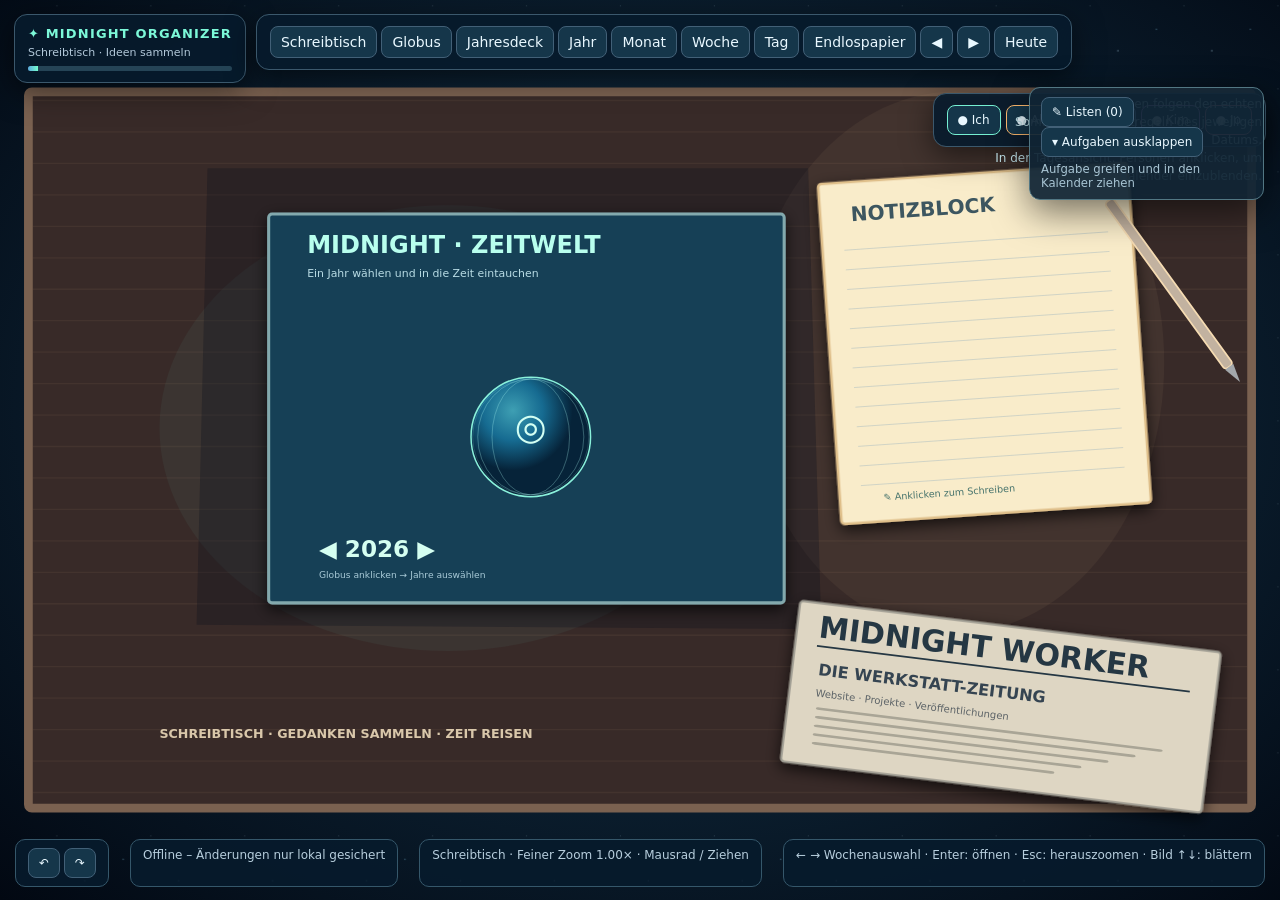
==== commit 4318b435: "Stundenansicht" ====
--- a/web/index.html
+++ b/web/index.html
@@ -6,6 +6,7 @@
         <title>Midnight Organizer · Zeitwelt V13 · Karten und Listen</title>
         <link rel="stylesheet" href="app.css">
         <link rel="stylesheet" href="paper.css">
+        <link rel="stylesheet" href="timeline.css">
     </head>
     <body>
         <svg id="space" xmlns="http://www.w3.org/2000/svg" aria-label="Zoombarer Kalender">
@@ -122,6 +123,7 @@
                 <label>Datum <input id="paperDay" type="date">
                 </label>
                 <button id="paperNext">Tag ▶</button>
+                <button id="paperOpenTimeline" type="button">⏱ Zeitpapier / Stundenblätter</button>
                 <button id="paperAddText">✎ Text</button>
                 <button id="paperAddMsg">☏ Nachricht</button>
                 <button id="paperImportNotes">✎ Notizblock übernehmen</button>
@@ -136,6 +138,18 @@
             </nav>
             <div id="paperHint">Leere Fläche ziehen: bewegen · Mausrad: zoomen · Objekttitel ziehen: bewegen · Ecke ziehen: Größe ändern</div>
             <div id="paperDrop">Hier ablegen: Bilder · Audio · Videos · Dokumente</div>
+        </section>
+        <!-- Neues fortlaufendes Tagebuch: 1 Stunde = mindestens eine Seite. -->
+        <section id="timelineOverlay" aria-label="Endloses Zeitpapier">
+            <nav id="timelineToolbar">
+                <button id="timelineBack" type="button">← Kalender</button>
+                <button id="timelineFreePaper" type="button">Freie Papierablage</button>
+                <label>Datum <input id="timelineDate" type="date"></label>
+                <button id="timelineAddFile" type="button">＋ Datei / Foto / Audio</button>
+                <input id="timelineFiles" type="file" multiple hidden>
+                <span id="timelineStatus" aria-live="polite">Zeitpapier</span>
+            </nav>
+            <div id="timelineScroller" tabindex="0"></div>
         </section>
         <div id="bottom">
             <div class="bubble"><button id="undoCalendar" title="Rückgängig (Strg+Z)">↶</button> <button id="redoCalendar" title="Wiederholen (Strg+Y)">↷</button></div>
@@ -191,9 +205,11 @@
         <script src="13-notepad.js"></script>
         <script src="website-editor.js"></script>
         <script src="08-start.js"></script>
+        <script src="timeline-shadows.js"></script>
         <!-- Zuerst die gut lesbare API-Hilfe, dann der Tagebucheditor. -->
         <script src="paper-network.js"></script>
         <script src="paper-relations.js"></script>
         <script src="paper.js"></script>
+        <script src="timeline.js"></script>
     </body>
 </html>
--- a/web/timeline.css
+++ b/web/timeline.css
@@ -0,0 +1,90 @@
+/* Zeitpapier: Jede Stunde ist mindestens eine große Papierseite.
+   Wächst der Inhalt, wächst die Stunde im normalen Dokumentenfluss. */
+#timelineOverlay {
+    position: fixed;
+    inset: 0;
+    z-index: 22;
+    display: none;
+    background: #d9e0e2;
+    color: #223847;
+    font: 16px/1.5 system-ui, sans-serif;
+}
+#timelineOverlay.active { display: flex; flex-direction: column; }
+#timelineToolbar {
+    display: flex;
+    align-items: center;
+    flex-wrap: wrap;
+    gap: 10px;
+    padding: 12px 20px;
+    background: #1a303e;
+    color: #f0f6f9;
+    box-shadow: 0 3px 14px #10202b45;
+    z-index: 1;
+}
+#timelineToolbar button { padding: 7px 13px; cursor: pointer; }
+#timelineToolbar input { font: inherit; padding: 4px 7px; }
+#timelineStatus { color: #afdfdc; font-size: 13px; margin-left: auto; }
+#timelineScroller { flex: 1; overflow-y: auto; scroll-behavior: auto; }
+.timeline-day { border-bottom: 8px solid #9baebb; }
+.timeline-date-heading {
+    background: #344f61;
+    color: white;
+    padding: 14px 24px;
+    font-size: 23px;
+    font-weight: 700;
+    position: sticky;
+    top: 0;
+    z-index: 2;
+}
+.timeline-hour {
+    display: grid;
+    grid-template-columns: minmax(105px, 16vw) minmax(0, 1fr);
+    min-height: 80vh;
+    border-bottom: 3px solid #a8bac6;
+}
+.timeline-time-label {
+    background: #cedae2;
+    border-right: 2px solid #98adbb;
+    padding: 28px 18px;
+    color: #24465a;
+    font-size: clamp(22px, 3vw, 46px);
+    font-weight: 700;
+    font-variant-numeric: tabular-nums;
+}
+.timeline-time-label small { display: block; font-size: 13px; font-weight: 400; }
+.timeline-page {
+    padding: 26px clamp(18px, 5vw, 85px) 80px;
+    background: #fafaf5;
+    background-image: repeating-linear-gradient(
+        180deg, transparent 0 33px, #a8c0d02e 34px 35px
+    );
+    min-width: 0;
+}
+.timeline-hour:nth-child(even) .timeline-page { background-color: #f3f6f4; }
+.timeline-page.drag-over { outline: 4px dashed #0c927e; outline-offset: -8px; }
+.timeline-page-heading { color: #728d9d; font-size: 13px; letter-spacing: .06em; }
+.timeline-add-entry { margin: 8px 0 18px; border: 1px dashed #90a8b3; color: #30596b;
+    background: #ffffffa0; border-radius: 6px; padding: 8px 14px; cursor: pointer; }
+.timeline-entries { display: flex; flex-direction: column; gap: 22px; }
+.timeline-entry {
+    background: #ffffffeb;
+    border: 1px solid #bfccd1;
+    border-left: 5px solid #6c98b2;
+    border-radius: 9px;
+    box-shadow: 0 5px 18px #647c911c;
+    padding: 12px 16px;
+    max-width: 1050px;
+    min-width: 0;
+}
+.timeline-entry-header { display: flex; gap: 9px; flex-wrap: wrap; align-items: center; margin-bottom: 8px; }
+.timeline-entry-header input { font: inherit; padding: 3px; }
+.timeline-entry-header span { color: #4f6676; font-size: 13px; }
+.timeline-delete { margin-left: auto; cursor: pointer; }
+.timeline-entry textarea { display:block; width:100%; resize:vertical; min-height: 150px;
+    font: 17px/1.65 system-ui; color: #203b4b; background: #fffef9;
+    border: 1px solid #d4deda; border-radius: 5px; padding: 13px; }
+.timeline-media { max-width: 100%; max-height: 620px; object-fit: contain; display: block; }
+.timeline-entry audio, .timeline-entry video { max-width: 100%; }
+.timeline-entry a { overflow-wrap:anywhere; color:#175b79; }
+.timeline-entry label { font-size: 13px; }
+.timeline-tip { color:#617888; font-size: 12px; }
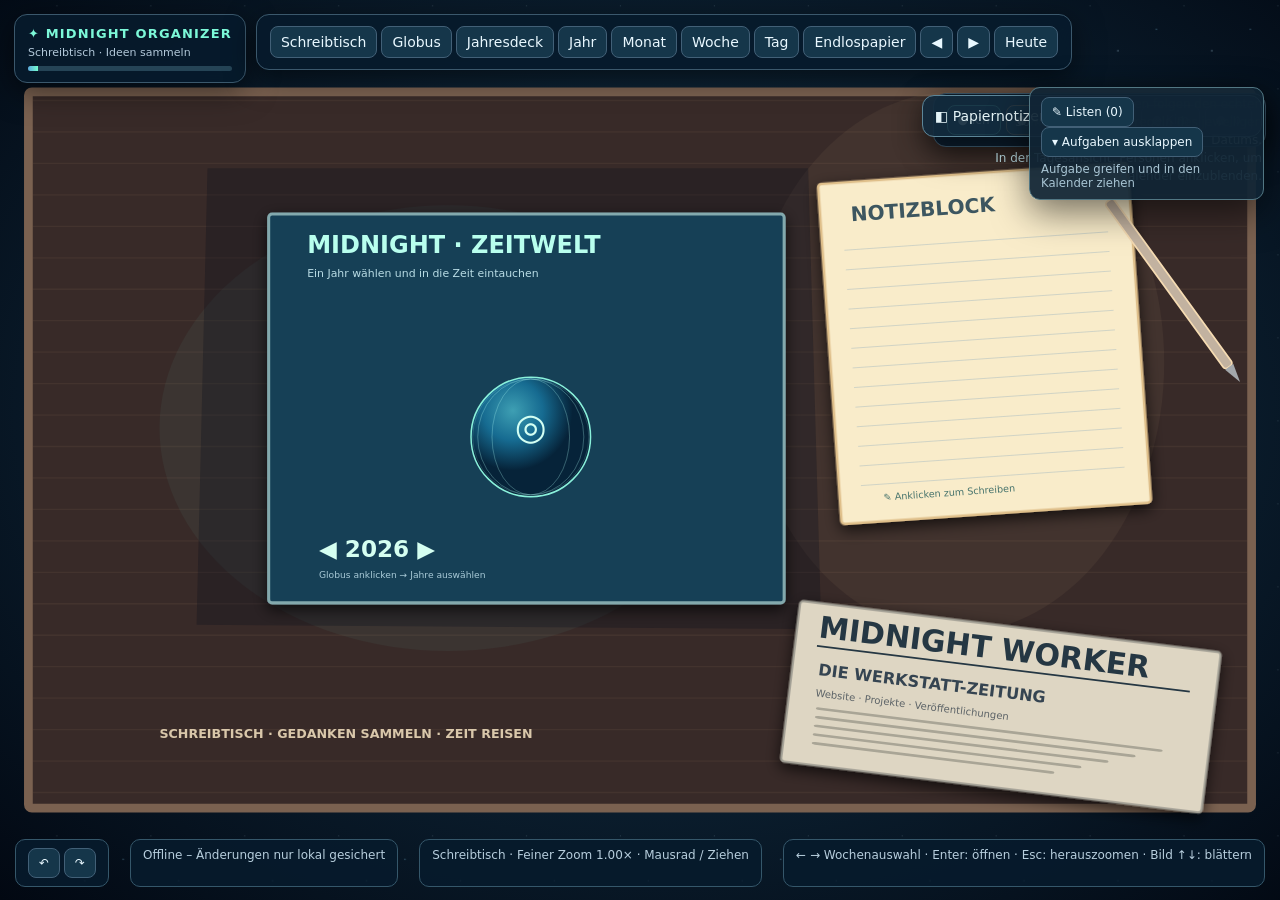
==== commit 26c21737: "Zeitpapier und Endlospapier miteinander gekoppelt" ====
--- a/web/index.html
+++ b/web/index.html
@@ -130,27 +130,51 @@
                 <button id="paperAddLink">↗ Link</button>
                 <button id="paperAddFiles">＋ Fotos / Dateien</button>
                 <button id="paperFloatImg">▧ Bild in Text</button>
-                <button id="paperConnect">⤳ Verbinden</button>
+                <button id="paperConnect" type="button" title="Verbindungspunkt an Karte ziehen">⤳ Linien: Anschluss ziehen</button>
+                <select id="freePaperRelationType" aria-label="Beziehungsart">
+                    <option value="relation">Beziehung</option>
+                    <option value="dependency">Abhängigkeit →</option>
+                </select>
+                <button id="freePaperManageLinks" type="button">Linien entfernen</button>
                 <button id="paperGroup">▣ Gruppieren</button>
                 <button id="paperUngroup">Gruppe lösen</button>
                 <input id="paperFiles" type="file" multiple hidden>
                 <span id="paperMsg">Tagebuch</span>
             </nav>
-            <div id="paperHint">Leere Fläche ziehen: bewegen · Mausrad: zoomen · Objekttitel ziehen: bewegen · Ecke ziehen: Größe ändern</div>
+            <div id="paperHint">Linien nur hier: Verbindungspunkt ● zu einer Karte ziehen · Leere Fläche ziehen: bewegen · Mausrad: zoomen · Objekttitel ziehen: bewegen · Ecke ziehen: Größe ändern</div>
             <div id="paperDrop">Hier ablegen: Bilder · Audio · Videos · Dokumente</div>
         </section>
         <!-- Neues fortlaufendes Tagebuch: 1 Stunde = mindestens eine Seite. -->
         <section id="timelineOverlay" aria-label="Endloses Zeitpapier">
             <nav id="timelineToolbar">
                 <button id="timelineBack" type="button">← Kalender</button>
-                <button id="timelineFreePaper" type="button">Freie Papierablage</button>
+                <button id="timelineFreePaper" type="button" title="Bisherige V16-Papieransicht">Freies Endlospapier</button>
+                <label>Linie:
+                    <select id="timelineRelationType">
+                        <option value="beziehung">Beziehung</option>
+                        <option value="abhaengigkeit">Abhängigkeit →</option>
+                    </select>
+                </label>
+                <button id="timelineManageLinks" type="button">Verbindungen verwalten</button>
                 <label>Datum <input id="timelineDate" type="date"></label>
                 <button id="timelineAddFile" type="button">＋ Datei / Foto / Audio</button>
                 <input id="timelineFiles" type="file" multiple hidden>
                 <span id="timelineStatus" aria-live="polite">Zeitpapier</span>
             </nav>
             <div id="timelineScroller" tabindex="0"></div>
-        </section>
+            <svg id="timelineLinkOverlay" aria-hidden="true"></svg>
+        </section>
+        <aside id="paperAppointmentInbox" class="paper-appointment-inbox">
+            <button id="togglePaperInbox" type="button" aria-expanded="false">
+                ◧ Papiernotizen einplanen
+            </button>
+            <section id="paperInboxContent" hidden>
+                <p>Ungeplante Notizen aus dem Zeitpapier. Ziehe einen Eintrag
+                   auf einen Tag oder eine Uhrzeit im Kalender.</p>
+                <div id="paperInboxItems"></div>
+                <p id="paperInboxStatus" role="status"></p>
+            </section>
+        </aside>
         <div id="bottom">
             <div class="bubble"><button id="undoCalendar" title="Rückgängig (Strg+Z)">↶</button> <button id="redoCalendar" title="Wiederholen (Strg+Y)">↷</button></div>
             <div class="bubble" id="calendarSaveStatus">Kalender wird geladen …</div>
@@ -210,6 +234,9 @@
         <script src="paper-network.js"></script>
         <script src="paper-relations.js"></script>
         <script src="paper.js"></script>
+        <script src="free-paper-graph.js"></script>
         <script src="timeline.js"></script>
+        <script src="timeline-board.js"></script>
+        <script src="16-paper-calendar-integration.js"></script>
     </body>
 </html>
--- a/web/app.css
+++ b/web/app.css
@@ -440,3 +440,43 @@
     stroke-width: 5;
     filter: drop-shadow(0 0 7px #e9d88f);
 }
+
+/* V18: Ausklappbarer Papier-Vorrat für das kalenderweite Einplanen. */
+.paper-appointment-inbox {
+    position: fixed;
+    top: 95px;
+    right: 18px;
+    width: min(340px, 33vw);
+    z-index: 19;
+    color: #e5f4f7;
+    background: #132b3deb;
+    border: 1px solid #5d8698;
+    border-radius: 12px;
+    box-shadow: 0 9px 30px #0007;
+}
+.paper-appointment-inbox > button {
+    width: 100%;
+    cursor: pointer;
+    padding: 12px;
+    border: 0;
+    border-radius: 12px;
+    color: inherit;
+    background: transparent;
+    font: inherit;
+    text-align: left;
+}
+#paperInboxContent { padding: 10px 12px; max-height: 60vh; overflow: auto; }
+#paperInboxContent[hidden] { display: none; }
+#paperInboxContent p { font-size: 12px; color: #aac9da; }
+.paper-inbox-entry {
+    display: flex;
+    gap: 6px;
+    justify-content: space-between;
+    align-items: center;
+    padding: 8px;
+    border-bottom: 1px solid #446176;
+    cursor: grab;
+    overflow-wrap: anywhere;
+}
+.paper-inbox-entry > span { font-size: 13px; }
+.paper-inbox-entry > button { cursor: pointer; padding: 5px; }
--- a/web/paper.css
+++ b/web/paper.css
@@ -261,3 +261,57 @@
 .paper-item.paper-grouped {
     border: 2px dashed #118c85;
 }
+
+
+/* V19 – ein gemeinsames, frei verschiebbares Node-Papier. */
+.free-graph-card {
+    border: 2px solid #6a9ba7;
+    background: #f7fcff;
+    width: 315px;
+    height: 170px;
+    resize: both;
+    overflow: auto;
+}
+.free-graph-card.graph-appointment {
+    border-color: #c39149;
+    background: #fff8e7;
+}
+.free-graph-card header {
+    background: #d8e8f0;
+}
+.free-graph-card.graph-appointment header {
+    background: #f1dfb8;
+}
+.free-graph-card .paper-body {
+    padding: 10px;
+    overflow: auto;
+}
+.free-graph-card .paper-body img {
+    width: 100%;
+    height: 100%;
+    object-fit: contain;
+}
+.graph-socket {
+    flex: none;
+    width: 20px;
+    height: 20px;
+    border: 2px solid #fff;
+    border-radius: 50%;
+    background: #0b8c98;
+    cursor: crosshair;
+    box-shadow: 0 0 0 2px #3c8497;
+    touch-action: none;
+}
+.graph-socket:hover { background: #f59e0b; }
+.graph-lines {
+    position: absolute;
+    inset: 0;
+    width: 1px;
+    height: 1px;
+    overflow: visible;
+    pointer-events: none;
+}
+.graph-lines path { fill: none; stroke-width: 3; }
+.graph-lines path.dependency { stroke: #c17b40; stroke-dasharray: 7 4; }
+.graph-lines path.relation { stroke: #168eae; }
+.graph-lines path.clickable-line { pointer-events: stroke; cursor: pointer; }
--- a/web/timeline.css
+++ b/web/timeline.css
@@ -88,3 +88,60 @@
 .timeline-entry a { overflow-wrap:anywhere; color:#175b79; }
 .timeline-entry label { font-size: 13px; }
 .timeline-tip { color:#617888; font-size: 12px; }
+
+/* V17: Jede Stundenfläche ist ein freies Blatt mit Positionskoordinaten. */
+.timeline-page { position: relative; }
+.timeline-entries {
+    position: relative;
+    display: block;
+    min-height: 65vh;
+    overflow: visible;
+}
+.timeline-entry {
+    position: absolute;
+    width: min(550px, calc(100% - 45px));
+    max-width: none;
+    box-sizing: border-box;
+}
+.timeline-entry.moving { z-index: 3; box-shadow: 0 16px 40px #405c7470; }
+.timeline-drag-handle { cursor: grab; user-select: none; }
+.timeline-entry.moving .timeline-drag-handle { cursor: grabbing; }
+.timeline-connection-handle {
+    border: 2px solid #468ca6;
+    border-radius: 50%;
+    background: #e4f5f9;
+    color: #357891;
+    font-size: 18px;
+    height: 28px;
+    width: 28px;
+    cursor: crosshair;
+    flex: 0 0 auto;
+}
+#timelineOverlay { position: fixed; }
+#timelineLinkOverlay {
+    position: absolute;
+    inset: 0;
+    width: 100%;
+    height: 100%;
+    pointer-events: none;
+    z-index: 5;
+}
+#timelineLinkOverlay .timeline-link-path {
+    pointer-events: stroke;
+    cursor: pointer;
+}
+#timelineScroller { position: relative; }
+#timelineToolbar { position: relative; z-index: 6; }
+.timeline-tip { margin: 6px 0; }
+
+/* Projektion desselben Termins auf die Papierwelt, kein zweiter Datensatz. */
+.timeline-calendar-appointment {
+    border-left-color: #d49c4b;
+    background: #fffaf0;
+}
+.timeline-calendar-appointment h3 { margin: 6px 0; }
+.timeline-appointment-note { white-space: pre-wrap; }
+
+/* Beziehungen gehören ab V19 ausschließlich auf das freie Endlospapier. */
+#timelineRelationType, #timelineManageLinks, #timelineLinkOverlay { display: none !important; }
+.timeline-connection-handle { display: none !important; }
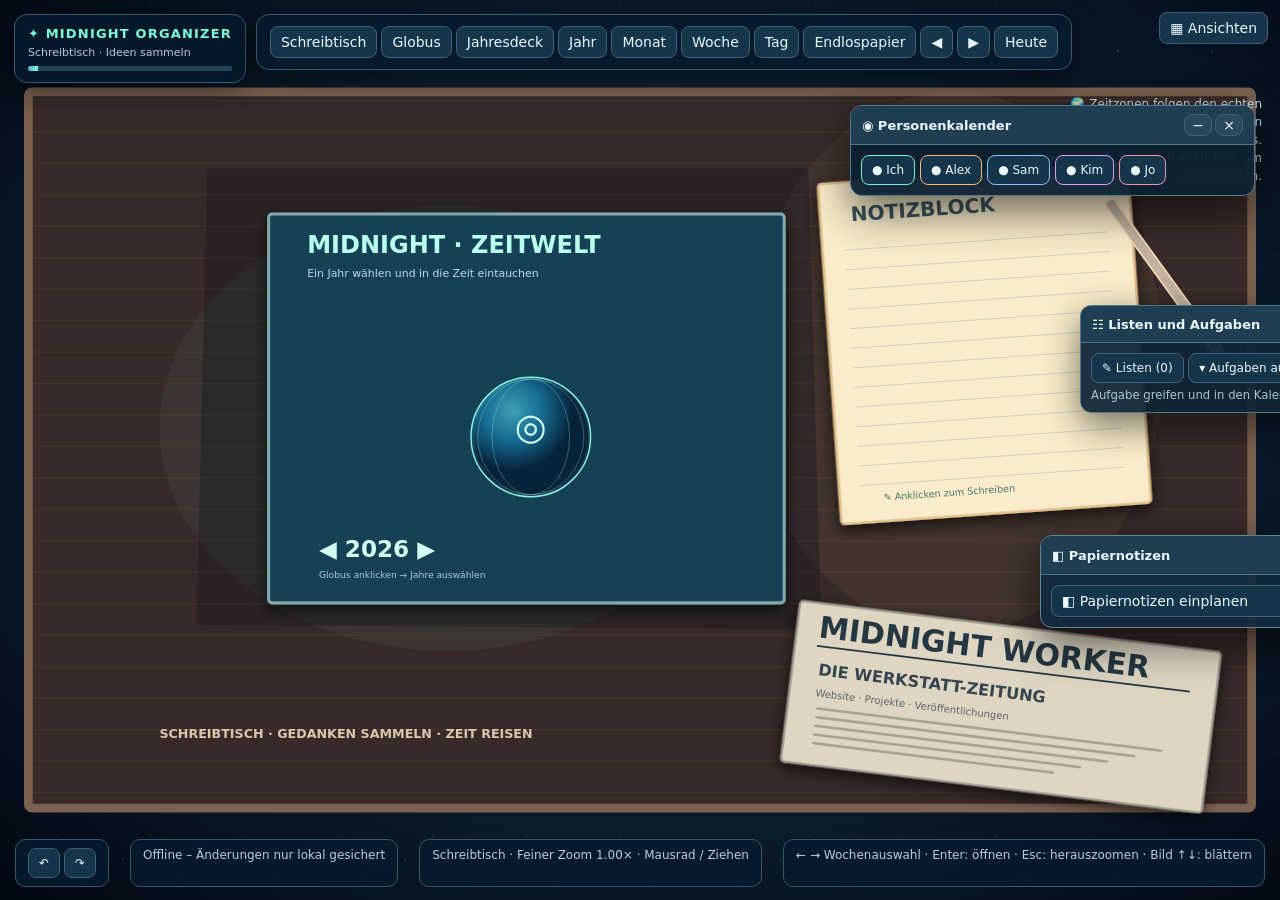
==== commit 442887ad: "Zufriedenstellendes Zwischenergebnis" ====
--- a/web/index.html
+++ b/web/index.html
@@ -3,10 +3,11 @@
     <head>
         <meta charset="utf-8">
         <meta name="viewport" content="width=device-width,initial-scale=1">
-        <title>Midnight Organizer · Zeitwelt V13 · Karten und Listen</title>
+        <title>Midnight Organizer · V20 · Fensterverwaltung</title>
         <link rel="stylesheet" href="app.css">
         <link rel="stylesheet" href="paper.css">
         <link rel="stylesheet" href="timeline.css">
+        <link rel="stylesheet" href="window-manager.css">
     </head>
     <body>
         <svg id="space" xmlns="http://www.w3.org/2000/svg" aria-label="Zoombarer Kalender">
@@ -68,16 +69,27 @@
                 <button id="next">▶</button>
                 <button id="today">Heute</button>
             </div>
-            <div class="glass" id="people">
-            </div>
         </div>
-        <div id="tray">
+        <section id="peopleWindow" class="floating-window" data-window-id="people" aria-label="Personenkalender">
+            <header class="floating-titlebar">
+                <span class="floating-title">◉ Personenkalender</span>
+                <span class="floating-controls"></span>
+            </header>
+            <div class="floating-content" id="people"></div>
+        </section>
+        <section id="tray" class="floating-window" data-window-id="tasks" aria-label="Listen und Aufgaben">
+            <header class="floating-titlebar">
+                <span class="floating-title">☷ Listen und Aufgaben</span>
+                <span class="floating-controls"></span>
+            </header>
+            <div class="floating-content">
             <button id="openNotes">✎ Listen (<span id="noteCount">0</span>)</button>
             <button id="toggleTaskTray" type="button">▾ Aufgaben ausklappen</button>
             <div id="taskTrayList" hidden></div>
             <small>Aufgabe greifen und in den Kalender ziehen</small>
-        </div>
-        <section id="notepad" aria-label="Aufgaben- und Ideenliste">
+            </div>
+        </section>
+        <section id="notepad" class="floating-window" data-window-id="notepad" aria-label="Aufgaben- und Ideenliste">
             <header class="notepad-header">
                 <h2>✎ Mein Notizblock</h2>
                 <button id="closeNotes" type="button">✕</button>
@@ -164,7 +176,12 @@
             <div id="timelineScroller" tabindex="0"></div>
             <svg id="timelineLinkOverlay" aria-hidden="true"></svg>
         </section>
-        <aside id="paperAppointmentInbox" class="paper-appointment-inbox">
+        <aside id="paperAppointmentInbox" class="paper-appointment-inbox floating-window" data-window-id="inbox">
+            <header class="floating-titlebar">
+                <span class="floating-title">◧ Papiernotizen</span>
+                <span class="floating-controls"></span>
+            </header>
+            <div class="floating-content">
             <button id="togglePaperInbox" type="button" aria-expanded="false">
                 ◧ Papiernotizen einplanen
             </button>
@@ -174,7 +191,12 @@
                 <div id="paperInboxItems"></div>
                 <p id="paperInboxStatus" role="status"></p>
             </section>
+            </div>
         </aside>
+        <nav id="viewManager" aria-label="Ansichtsliste">
+            <button id="toggleViewList" type="button" aria-expanded="false" aria-controls="viewList">▦ Ansichten</button>
+            <div id="viewList" hidden></div>
+        </nav>
         <div id="bottom">
             <div class="bubble"><button id="undoCalendar" title="Rückgängig (Strg+Z)">↶</button> <button id="redoCalendar" title="Wiederholen (Strg+Y)">↷</button></div>
             <div class="bubble" id="calendarSaveStatus">Kalender wird geladen …</div>
@@ -238,5 +260,6 @@
         <script src="timeline.js"></script>
         <script src="timeline-board.js"></script>
         <script src="16-paper-calendar-integration.js"></script>
+        <script src="window-manager.js"></script>
     </body>
 </html>
--- a/web/window-manager.css
+++ b/web/window-manager.css
@@ -0,0 +1,192 @@
+/*
+ * window-manager.css
+ *
+ * Nur die Werkzeuge schweben. Kalender und SVG-Kamera bleiben unabhängig.
+ * Jede Position bezieht sich auf das Browserfenster, nicht auf die Kalenderwelt.
+ */
+
+.floating-window {
+    position: fixed;
+    z-index: 100;
+    margin: 0;
+    max-height: calc(100vh - 24px);
+    overflow: auto;
+    transform: none;
+    box-shadow: 0 15px 44px #0009;
+}
+
+.floating-window[hidden] {
+    display: none !important;
+}
+
+.floating-window.is-focused {
+    outline: 1px solid #70e8ca;
+    box-shadow: 0 19px 48px #000c, 0 0 0 2px #65d7c433;
+}
+
+.floating-titlebar,
+#notepad .notepad-header {
+    display: flex;
+    align-items: center;
+    gap: 8px;
+    justify-content: space-between;
+    padding: 8px 11px;
+    cursor: grab;
+    user-select: none;
+    touch-action: none;
+    border-bottom: 1px solid #547588;
+    background: #203e52;
+    color: #e9f8ff;
+    border-radius: 9px 9px 0 0;
+}
+
+.floating-titlebar:active,
+#notepad .notepad-header:active {
+    cursor: grabbing;
+}
+
+.floating-title {
+    font-size: 13px;
+    font-weight: 650;
+    white-space: nowrap;
+    pointer-events: none;
+}
+
+.floating-controls {
+    display: flex;
+    align-items: center;
+    gap: 3px;
+}
+
+.floating-controls button {
+    padding: 2px 7px;
+    min-width: 28px;
+    background: #294a5d;
+}
+
+.floating-content {
+    padding: 10px;
+    overflow: auto;
+    max-height: calc(100vh - 100px);
+}
+
+.floating-window.is-minimized > :not(.floating-titlebar):not(.notepad-header) {
+    display: none !important;
+}
+
+/* Die bisherige rechte Buttonleiste wird zum Fensterinhalt. */
+#peopleWindow {
+    width: 405px;
+    background: #0b2031f2;
+    border: 1px solid #54778d;
+    border-radius: 12px;
+}
+
+#people {
+    display: flex;
+    flex-wrap: wrap;
+    max-width: none;
+    margin: 0;
+    gap: 5px;
+}
+
+#tray {
+    width: 295px;
+    max-width: unset;
+    padding: 0;
+    top: auto;
+    right: auto;
+}
+
+#paperAppointmentInbox {
+    width: 340px;
+    top: auto;
+    right: auto;
+}
+
+.paper-appointment-inbox > .floating-content > button {
+    width: 100%;
+    text-align: left;
+}
+
+#notepad {
+    top: auto;
+    left: auto;
+    width: min(370px, calc(100vw - 24px));
+    max-height: calc(100vh - 24px);
+    padding: 0 13px 15px;
+    transform: none;
+}
+
+#notepad .notepad-header {
+    margin: 0 -13px 10px;
+    background: #e1d0a6;
+    color: #23313c;
+    border-color: #baab81;
+}
+
+#notepad .notepad-header h2 {
+    margin: 0;
+    font-size: 17px;
+}
+
+#viewManager {
+    position: fixed;
+    z-index: 10000;
+    top: 12px;
+    right: 12px;
+    width: max-content;
+    max-width: calc(100vw - 24px);
+}
+
+#viewList {
+    margin-top: 8px;
+    padding: 9px;
+    background: #0b2538f5;
+    border: 1px solid #5e8294;
+    border-radius: 10px;
+    box-shadow: 0 12px 32px #000a;
+    min-width: 225px;
+}
+
+#viewList[hidden] {
+    display: none;
+}
+
+.view-list-row {
+    display: flex;
+    justify-content: space-between;
+    align-items: center;
+    gap: 12px;
+    padding: 4px 0;
+}
+
+.view-list-row button {
+    padding: 4px 9px;
+    white-space: nowrap;
+}
+
+/* In den Papieransichten gehören die schwebenden Kalenderwerkzeuge nicht zur Szene. */
+body.paper-mode .floating-window,
+body.paper-mode #viewManager,
+body:has(#timelineOverlay.active) .floating-window,
+body:has(#timelineOverlay.active) #viewManager {
+    display: none !important;
+}
+
+@media (max-width: 680px) {
+    .floating-window {
+        max-width: calc(100vw - 16px);
+    }
+    #viewManager {
+        top: 6px;
+        right: 6px;
+    }
+}
+
+/* Dialoge müssen über allen frei sortierbaren Werkzeugfenstern bleiben. */
+.appointment-dialog,
+#calendarConflict,
+.website-editor {
+    z-index: 20010;
+}
